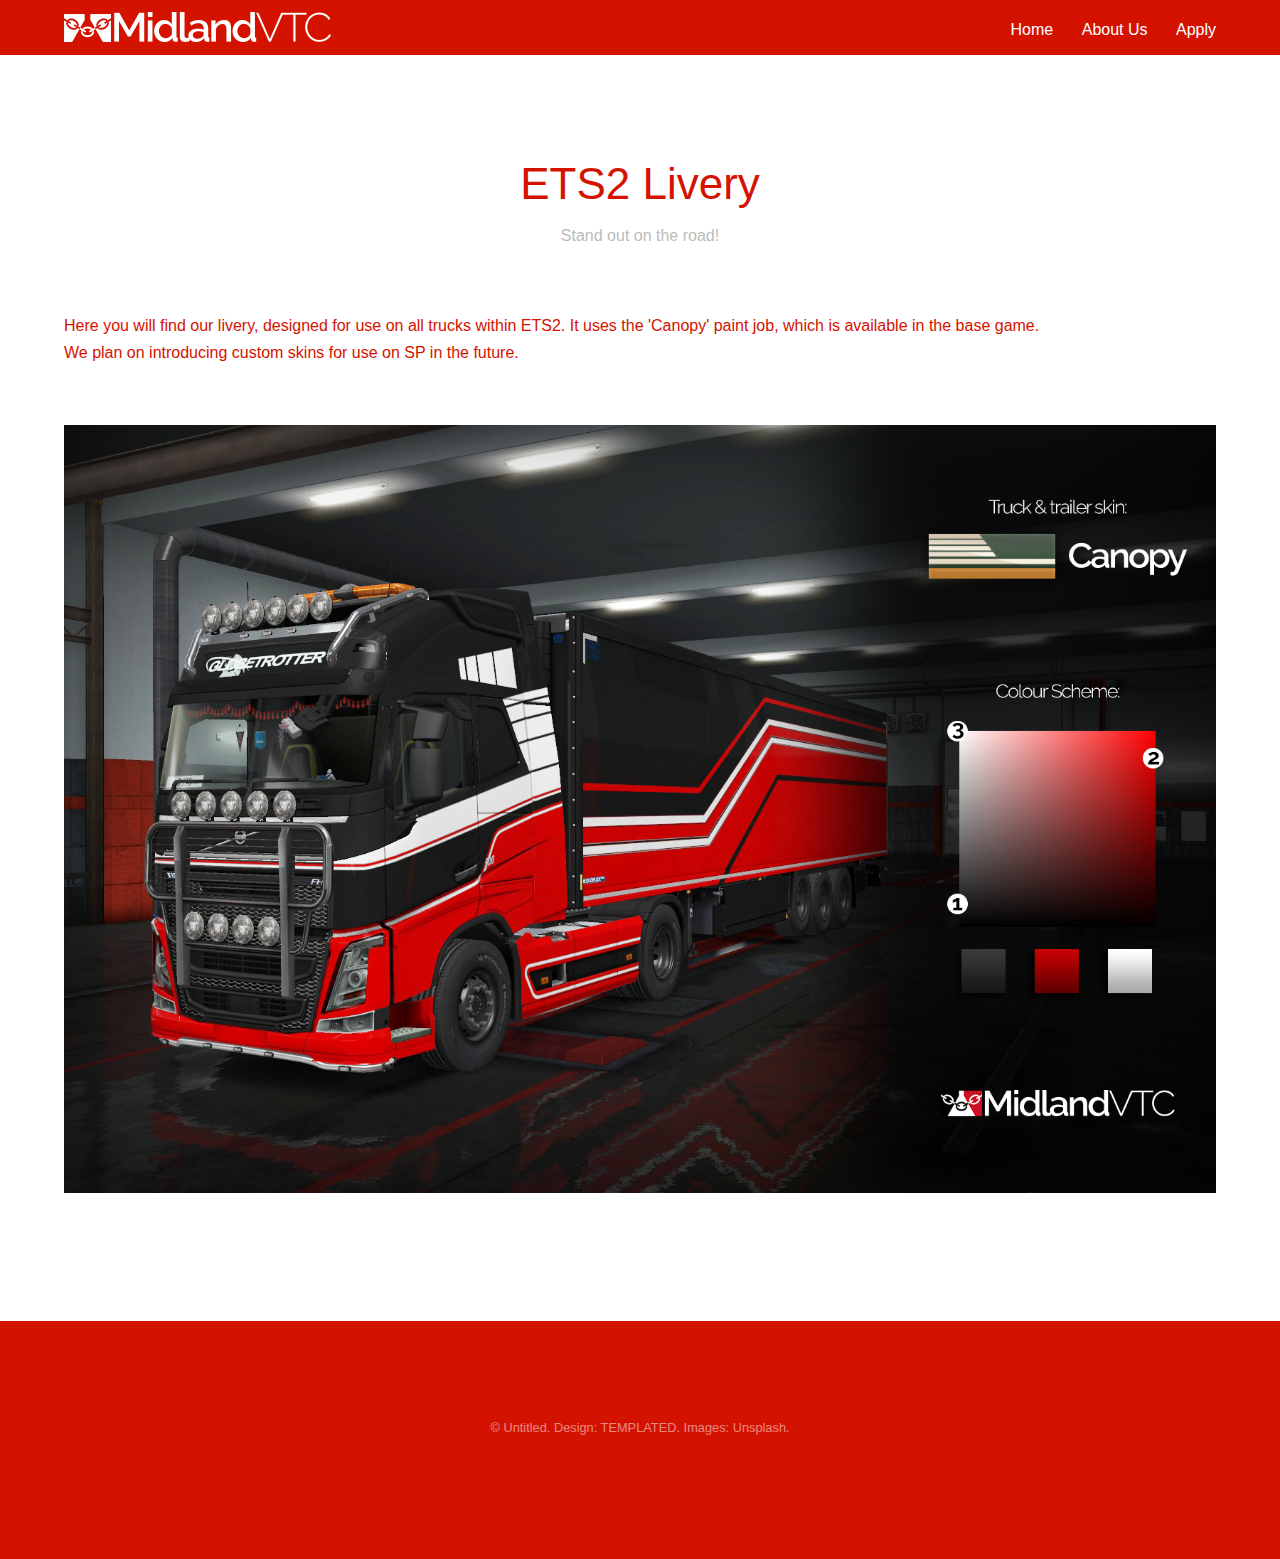
==== ets2livery.html @ 819a8adf "Adjustments" ====
<!DOCTYPE HTML>
<!--
	Projection by TEMPLATED
	templated.co @templatedco
	Released for free under the Creative Commons Attribution 3.0 license (templated.co/license)
-->
<html>
	<head>
		<title>MidlandVTC - ETS2 Livery</title>
		<meta charset="utf-8" />
		<meta name="viewport" content="width=device-width, initial-scale=1" />
		<link rel="stylesheet" href="assets/css/main.css" />
	</head>
	<body class="subpage">

		<!-- Header -->
			<header id="header">
				<div class="inner">
					<a href="index.html" class="logo"></br><img src="images/logowhite.png" alt="MidlandVTC logo" /></a>
					<nav id="nav"></br>
						<a href="index.html"></br>Home</a>
						<a href="generic.html"></br>About Us</a>
						<a href="elements.html"></br>Apply</a>
					</nav>
					<a href="#navPanel" class="navPanelToggle"><span class="fa fa-bars"></span></a>
				</div>
			</header>

		<!-- Three -->
			<section id="three" class="wrapper">
				<div class="inner">
					<header class="align-center">
						<h2>ETS2 Livery</h2>
						<p>Stand out on the road!</p>
					</header>
					<p>Here you will find our livery, designed for use on all trucks within ETS2. It uses the 'Canopy' paint job, which is available in the base game.</br>We plan on introducing custom skins for use on SP in the future.</p>
</br>
					<span class="image fit"><img src="images/ets2paintscheme.png" alt="ETS2 Paint Scheme" /></span>

				</div>
			</section>

		<!-- Footer -->
			<footer id="footer">
				<div class="inner">
					<div class="copyright">
						&copy; Untitled. Design: <a href="https://templated.co">TEMPLATED</a>. Images: <a href="https://unsplash.com">Unsplash</a>.
					</div>
				</div>
			</footer>

		<!-- Scripts -->
			<script src="assets/js/jquery.min.js"></script>
			<script src="assets/js/skel.min.js"></script>
			<script src="assets/js/util.js"></script>
			<script src="assets/js/main.js"></script>

	</body>
</html>
---- assets/css/main.css ----
@charset "UTF-8";
@import url(font-awesome.min.css);
@import "https://fonts.googleapis.com/css?family=Source+Sans+Pro:300,400,600";

/*
	Projection by TEMPLATED
	templated.co @templatedco
	Released for free under the Creative Commons Attribution 3.0 license (templated.co/license)
*/

/* Reset */

	html, body, div, span, applet, object, iframe, h1, h2, h3, h4, h5, h6, p, blockquote, pre, a, abbr, acronym, address, big, cite, code, del, dfn, em, img, ins, kbd, q, s, samp, small, strike, strong, sub, sup, tt, var, b, u, i, center, dl, dt, dd, ol, ul, li, fieldset, form, label, legend, table, caption, tbody, tfoot, thead, tr, th, td, article, aside, canvas, details, embed, figure, figcaption, footer, header, hgroup, menu, nav, output, ruby, section, summary, time, mark, audio, video {
		margin: 0;
		padding: 0;
		border: 0;
		font-size: 100%;
		font: inherit;
		vertical-align: baseline;
	}

	article, aside, details, figcaption, figure, footer, header, hgroup, menu, nav, section {
		display: block;
	}

	body {
		line-height: 1;
	}

	ol, ul {
		list-style: none;
	}

	blockquote, q {
		quotes: none;
	}

	blockquote:before, blockquote:after, q:before, q:after {
		content: '';
		content: none;
	}

	table {
		border-collapse: collapse;
		border-spacing: 0;
	}

	body {
		-webkit-text-size-adjust: none;
	}

/* Box Model */

	*, *:before, *:after {
		-moz-box-sizing: border-box;
		-webkit-box-sizing: border-box;
		box-sizing: border-box;
	}

/* Containers */

	.container {
		margin-left: auto;
		margin-right: auto;
	}

	.container.\31 25\25 {
		width: 100%;
		max-width: 100em;
		min-width: 80em;
	}

	.container.\37 5\25 {
		width: 60em;
	}

	.container.\35 0\25 {
		width: 40em;
	}

	.container.\32 5\25 {
		width: 20em;
	}

	.container {
		width: 80em;
	}

	@media screen and (max-width: 1680px) {

		.container.\31 25\25 {
			width: 100%;
			max-width: 100em;
			min-width: 80em;
		}

		.container.\37 5\25 {
			width: 60em;
		}

		.container.\35 0\25 {
			width: 40em;
		}

		.container.\32 5\25 {
			width: 20em;
		}

		.container {
			width: 80em;
		}

	}

	@media screen and (max-width: 1280px) {

		.container.\31 25\25 {
			width: 100%;
			max-width: 81.25em;
			min-width: 65em;
		}

		.container.\37 5\25 {
			width: 48.75em;
		}

		.container.\35 0\25 {
			width: 32.5em;
		}

		.container.\32 5\25 {
			width: 16.25em;
		}

		.container {
			width: 65em;
		}

	}

	@media screen and (max-width: 980px) {

		.container.\31 25\25 {
			width: 100%;
			max-width: 112.5%;
			min-width: 90%;
		}

		.container.\37 5\25 {
			width: 67.5%;
		}

		.container.\35 0\25 {
			width: 45%;
		}

		.container.\32 5\25 {
			width: 22.5%;
		}

		.container {
			width: 90%;
		}

	}

	@media screen and (max-width: 736px) {

		.container.\31 25\25 {
			width: 100%;
			max-width: 112.5%;
			min-width: 90%;
		}

		.container.\37 5\25 {
			width: 67.5%;
		}

		.container.\35 0\25 {
			width: 45%;
		}

		.container.\32 5\25 {
			width: 22.5%;
		}

		.container {
			width: 90% !important;
		}

	}

	@media screen and (max-width: 480px) {

		.container.\31 25\25 {
			width: 100%;
			max-width: 112.5%;
			min-width: 90%;
		}

		.container.\37 5\25 {
			width: 67.5%;
		}

		.container.\35 0\25 {
			width: 45%;
		}

		.container.\32 5\25 {
			width: 22.5%;
		}

		.container {
			width: 90% !important;
		}

	}

/* Grid */

	.row {
		border-bottom: solid 1px transparent;
		-moz-box-sizing: border-box;
		-webkit-box-sizing: border-box;
		box-sizing: border-box;
	}

	.row > * {
		float: left;
		-moz-box-sizing: border-box;
		-webkit-box-sizing: border-box;
		box-sizing: border-box;
	}

	.row:after, .row:before {
		content: '';
		display: block;
		clear: both;
		height: 0;
	}

	.row.uniform > * > :first-child {
		margin-top: 0;
	}

	.row.uniform > * > :last-child {
		margin-bottom: 0;
	}

	.row.\30 \25 > * {
		padding: 0 0 0 0em;
	}

	.row.\30 \25 {
		margin: 0 0 -1px 0em;
	}

	.row.uniform.\30 \25 > * {
		padding: 0em 0 0 0em;
	}

	.row.uniform.\30 \25 {
		margin: 0em 0 -1px 0em;
	}

	.row > * {
		padding: 0 0 0 2em;
	}

	.row {
		margin: 0 0 -1px -2em;
	}

	.row.uniform > * {
		padding: 2em 0 0 2em;
	}

	.row.uniform {
		margin: -2em 0 -1px -2em;
	}

	.row.\32 00\25 > * {
		padding: 0 0 0 4em;
	}

	.row.\32 00\25 {
		margin: 0 0 -1px -4em;
	}

	.row.uniform.\32 00\25 > * {
		padding: 4em 0 0 4em;
	}

	.row.uniform.\32 00\25 {
		margin: -4em 0 -1px -4em;
	}

	.row.\31 50\25 > * {
		padding: 0 0 0 3em;
	}

	.row.\31 50\25 {
		margin: 0 0 -1px -3em;
	}

	.row.uniform.\31 50\25 > * {
		padding: 3em 0 0 3em;
	}

	.row.uniform.\31 50\25 {
		margin: -3em 0 -1px -3em;
	}

	.row.\35 0\25 > * {
		padding: 0 0 0 1em;
	}

	.row.\35 0\25 {
		margin: 0 0 -1px -1em;
	}

	.row.uniform.\35 0\25 > * {
		padding: 1em 0 0 1em;
	}

	.row.uniform.\35 0\25 {
		margin: -1em 0 -1px -1em;
	}

	.row.\32 5\25 > * {
		padding: 0 0 0 0.5em;
	}

	.row.\32 5\25 {
		margin: 0 0 -1px -0.5em;
	}

	.row.uniform.\32 5\25 > * {
		padding: 0.5em 0 0 0.5em;
	}

	.row.uniform.\32 5\25 {
		margin: -0.5em 0 -1px -0.5em;
	}

	.\31 2u, .\31 2u\24 {
		width: 100%;
		clear: none;
		margin-left: 0;
	}

	.\31 1u, .\31 1u\24 {
		width: 91.6666666667%;
		clear: none;
		margin-left: 0;
	}

	.\31 0u, .\31 0u\24 {
		width: 83.3333333333%;
		clear: none;
		margin-left: 0;
	}

	.\39 u, .\39 u\24 {
		width: 75%;
		clear: none;
		margin-left: 0;
	}

	.\38 u, .\38 u\24 {
		width: 66.6666666667%;
		clear: none;
		margin-left: 0;
	}

	.\37 u, .\37 u\24 {
		width: 58.3333333333%;
		clear: none;
		margin-left: 0;
	}

	.\36 u, .\36 u\24 {
		width: 50%;
		clear: none;
		margin-left: 0;
	}

	.\35 u, .\35 u\24 {
		width: 41.6666666667%;
		clear: none;
		margin-left: 0;
	}

	.\34 u, .\34 u\24 {
		width: 33.3333333333%;
		clear: none;
		margin-left: 0;
	}

	.\33 u, .\33 u\24 {
		width: 25%;
		clear: none;
		margin-left: 0;
	}

	.\32 u, .\32 u\24 {
		width: 16.6666666667%;
		clear: none;
		margin-left: 0;
	}

	.\31 u, .\31 u\24 {
		width: 8.3333333333%;
		clear: none;
		margin-left: 0;
	}

	.\31 2u\24 + *,
	.\31 1u\24 + *,
	.\31 0u\24 + *,
	.\39 u\24 + *,
	.\38 u\24 + *,
	.\37 u\24 + *,
	.\36 u\24 + *,
	.\35 u\24 + *,
	.\34 u\24 + *,
	.\33 u\24 + *,
	.\32 u\24 + *,
	.\31 u\24 + * {
		clear: left;
	}

	.\-11u {
		margin-left: 91.66667%;
	}

	.\-10u {
		margin-left: 83.33333%;
	}

	.\-9u {
		margin-left: 75%;
	}

	.\-8u {
		margin-left: 66.66667%;
	}

	.\-7u {
		margin-left: 58.33333%;
	}

	.\-6u {
		margin-left: 50%;
	}

	.\-5u {
		margin-left: 41.66667%;
	}

	.\-4u {
		margin-left: 33.33333%;
	}

	.\-3u {
		margin-left: 25%;
	}

	.\-2u {
		margin-left: 16.66667%;
	}

	.\-1u {
		margin-left: 8.33333%;
	}

	@media screen and (max-width: 1680px) {

		.row > * {
			padding: 0 0 0 2em;
		}

		.row {
			margin: 0 0 -1px -2em;
		}

		.row.uniform > * {
			padding: 2em 0 0 2em;
		}

		.row.uniform {
			margin: -2em 0 -1px -2em;
		}

		.row.\32 00\25 > * {
			padding: 0 0 0 4em;
		}

		.row.\32 00\25 {
			margin: 0 0 -1px -4em;
		}

		.row.uniform.\32 00\25 > * {
			padding: 4em 0 0 4em;
		}

		.row.uniform.\32 00\25 {
			margin: -4em 0 -1px -4em;
		}

		.row.\31 50\25 > * {
			padding: 0 0 0 3em;
		}

		.row.\31 50\25 {
			margin: 0 0 -1px -3em;
		}

		.row.uniform.\31 50\25 > * {
			padding: 3em 0 0 3em;
		}

		.row.uniform.\31 50\25 {
			margin: -3em 0 -1px -3em;
		}

		.row.\35 0\25 > * {
			padding: 0 0 0 1em;
		}

		.row.\35 0\25 {
			margin: 0 0 -1px -1em;
		}

		.row.uniform.\35 0\25 > * {
			padding: 1em 0 0 1em;
		}

		.row.uniform.\35 0\25 {
			margin: -1em 0 -1px -1em;
		}

		.row.\32 5\25 > * {
			padding: 0 0 0 0.5em;
		}

		.row.\32 5\25 {
			margin: 0 0 -1px -0.5em;
		}

		.row.uniform.\32 5\25 > * {
			padding: 0.5em 0 0 0.5em;
		}

		.row.uniform.\32 5\25 {
			margin: -0.5em 0 -1px -0.5em;
		}

		.\31 2u\28xlarge\29, .\31 2u\24\28xlarge\29 {
			width: 100%;
			clear: none;
			margin-left: 0;
		}

		.\31 1u\28xlarge\29, .\31 1u\24\28xlarge\29 {
			width: 91.6666666667%;
			clear: none;
			margin-left: 0;
		}

		.\31 0u\28xlarge\29, .\31 0u\24\28xlarge\29 {
			width: 83.3333333333%;
			clear: none;
			margin-left: 0;
		}

		.\39 u\28xlarge\29, .\39 u\24\28xlarge\29 {
			width: 75%;
			clear: none;
			margin-left: 0;
		}

		.\38 u\28xlarge\29, .\38 u\24\28xlarge\29 {
			width: 66.6666666667%;
			clear: none;
			margin-left: 0;
		}

		.\37 u\28xlarge\29, .\37 u\24\28xlarge\29 {
			width: 58.3333333333%;
			clear: none;
			margin-left: 0;
		}

		.\36 u\28xlarge\29, .\36 u\24\28xlarge\29 {
			width: 50%;
			clear: none;
			margin-left: 0;
		}

		.\35 u\28xlarge\29, .\35 u\24\28xlarge\29 {
			width: 41.6666666667%;
			clear: none;
			margin-left: 0;
		}

		.\34 u\28xlarge\29, .\34 u\24\28xlarge\29 {
			width: 33.3333333333%;
			clear: none;
			margin-left: 0;
		}

		.\33 u\28xlarge\29, .\33 u\24\28xlarge\29 {
			width: 25%;
			clear: none;
			margin-left: 0;
		}

		.\32 u\28xlarge\29, .\32 u\24\28xlarge\29 {
			width: 16.6666666667%;
			clear: none;
			margin-left: 0;
		}

		.\31 u\28xlarge\29, .\31 u\24\28xlarge\29 {
			width: 8.3333333333%;
			clear: none;
			margin-left: 0;
		}

		.\31 2u\24\28xlarge\29 + *,
		.\31 1u\24\28xlarge\29 + *,
		.\31 0u\24\28xlarge\29 + *,
		.\39 u\24\28xlarge\29 + *,
		.\38 u\24\28xlarge\29 + *,
		.\37 u\24\28xlarge\29 + *,
		.\36 u\24\28xlarge\29 + *,
		.\35 u\24\28xlarge\29 + *,
		.\34 u\24\28xlarge\29 + *,
		.\33 u\24\28xlarge\29 + *,
		.\32 u\24\28xlarge\29 + *,
		.\31 u\24\28xlarge\29 + * {
			clear: left;
		}

		.\-11u\28xlarge\29 {
			margin-left: 91.66667%;
		}

		.\-10u\28xlarge\29 {
			margin-left: 83.33333%;
		}

		.\-9u\28xlarge\29 {
			margin-left: 75%;
		}

		.\-8u\28xlarge\29 {
			margin-left: 66.66667%;
		}

		.\-7u\28xlarge\29 {
			margin-left: 58.33333%;
		}

		.\-6u\28xlarge\29 {
			margin-left: 50%;
		}

		.\-5u\28xlarge\29 {
			margin-left: 41.66667%;
		}

		.\-4u\28xlarge\29 {
			margin-left: 33.33333%;
		}

		.\-3u\28xlarge\29 {
			margin-left: 25%;
		}

		.\-2u\28xlarge\29 {
			margin-left: 16.66667%;
		}

		.\-1u\28xlarge\29 {
			margin-left: 8.33333%;
		}

	}

	@media screen and (max-width: 1280px) {

		.row > * {
			padding: 0 0 0 1.5em;
		}

		.row {
			margin: 0 0 -1px -1.5em;
		}

		.row.uniform > * {
			padding: 1.5em 0 0 1.5em;
		}

		.row.uniform {
			margin: -1.5em 0 -1px -1.5em;
		}

		.row.\32 00\25 > * {
			padding: 0 0 0 3em;
		}

		.row.\32 00\25 {
			margin: 0 0 -1px -3em;
		}

		.row.uniform.\32 00\25 > * {
			padding: 3em 0 0 3em;
		}

		.row.uniform.\32 00\25 {
			margin: -3em 0 -1px -3em;
		}

		.row.\31 50\25 > * {
			padding: 0 0 0 2.25em;
		}

		.row.\31 50\25 {
			margin: 0 0 -1px -2.25em;
		}

		.row.uniform.\31 50\25 > * {
			padding: 2.25em 0 0 2.25em;
		}

		.row.uniform.\31 50\25 {
			margin: -2.25em 0 -1px -2.25em;
		}

		.row.\35 0\25 > * {
			padding: 0 0 0 0.75em;
		}

		.row.\35 0\25 {
			margin: 0 0 -1px -0.75em;
		}

		.row.uniform.\35 0\25 > * {
			padding: 0.75em 0 0 0.75em;
		}

		.row.uniform.\35 0\25 {
			margin: -0.75em 0 -1px -0.75em;
		}

		.row.\32 5\25 > * {
			padding: 0 0 0 0.375em;
		}

		.row.\32 5\25 {
			margin: 0 0 -1px -0.375em;
		}

		.row.uniform.\32 5\25 > * {
			padding: 0.375em 0 0 0.375em;
		}

		.row.uniform.\32 5\25 {
			margin: -0.375em 0 -1px -0.375em;
		}

		.\31 2u\28large\29, .\31 2u\24\28large\29 {
			width: 100%;
			clear: none;
			margin-left: 0;
		}

		.\31 1u\28large\29, .\31 1u\24\28large\29 {
			width: 91.6666666667%;
			clear: none;
			margin-left: 0;
		}

		.\31 0u\28large\29, .\31 0u\24\28large\29 {
			width: 83.3333333333%;
			clear: none;
			margin-left: 0;
		}

		.\39 u\28large\29, .\39 u\24\28large\29 {
			width: 75%;
			clear: none;
			margin-left: 0;
		}

		.\38 u\28large\29, .\38 u\24\28large\29 {
			width: 66.6666666667%;
			clear: none;
			margin-left: 0;
		}

		.\37 u\28large\29, .\37 u\24\28large\29 {
			width: 58.3333333333%;
			clear: none;
			margin-left: 0;
		}

		.\36 u\28large\29, .\36 u\24\28large\29 {
			width: 50%;
			clear: none;
			margin-left: 0;
		}

		.\35 u\28large\29, .\35 u\24\28large\29 {
			width: 41.6666666667%;
			clear: none;
			margin-left: 0;
		}

		.\34 u\28large\29, .\34 u\24\28large\29 {
			width: 33.3333333333%;
			clear: none;
			margin-left: 0;
		}

		.\33 u\28large\29, .\33 u\24\28large\29 {
			width: 25%;
			clear: none;
			margin-left: 0;
		}

		.\32 u\28large\29, .\32 u\24\28large\29 {
			width: 16.6666666667%;
			clear: none;
			margin-left: 0;
		}

		.\31 u\28large\29, .\31 u\24\28large\29 {
			width: 8.3333333333%;
			clear: none;
			margin-left: 0;
		}

		.\31 2u\24\28large\29 + *,
		.\31 1u\24\28large\29 + *,
		.\31 0u\24\28large\29 + *,
		.\39 u\24\28large\29 + *,
		.\38 u\24\28large\29 + *,
		.\37 u\24\28large\29 + *,
		.\36 u\24\28large\29 + *,
		.\35 u\24\28large\29 + *,
		.\34 u\24\28large\29 + *,
		.\33 u\24\28large\29 + *,
		.\32 u\24\28large\29 + *,
		.\31 u\24\28large\29 + * {
			clear: left;
		}

		.\-11u\28large\29 {
			margin-left: 91.66667%;
		}

		.\-10u\28large\29 {
			margin-left: 83.33333%;
		}

		.\-9u\28large\29 {
			margin-left: 75%;
		}

		.\-8u\28large\29 {
			margin-left: 66.66667%;
		}

		.\-7u\28large\29 {
			margin-left: 58.33333%;
		}

		.\-6u\28large\29 {
			margin-left: 50%;
		}

		.\-5u\28large\29 {
			margin-left: 41.66667%;
		}

		.\-4u\28large\29 {
			margin-left: 33.33333%;
		}

		.\-3u\28large\29 {
			margin-left: 25%;
		}

		.\-2u\28large\29 {
			margin-left: 16.66667%;
		}

		.\-1u\28large\29 {
			margin-left: 8.33333%;
		}

	}

	@media screen and (max-width: 980px) {

		.row > * {
			padding: 0 0 0 1.5em;
		}

		.row {
			margin: 0 0 -1px -1.5em;
		}

		.row.uniform > * {
			padding: 1.5em 0 0 1.5em;
		}

		.row.uniform {
			margin: -1.5em 0 -1px -1.5em;
		}

		.row.\32 00\25 > * {
			padding: 0 0 0 3em;
		}

		.row.\32 00\25 {
			margin: 0 0 -1px -3em;
		}

		.row.uniform.\32 00\25 > * {
			padding: 3em 0 0 3em;
		}

		.row.uniform.\32 00\25 {
			margin: -3em 0 -1px -3em;
		}

		.row.\31 50\25 > * {
			padding: 0 0 0 2.25em;
		}

		.row.\31 50\25 {
			margin: 0 0 -1px -2.25em;
		}

		.row.uniform.\31 50\25 > * {
			padding: 2.25em 0 0 2.25em;
		}

		.row.uniform.\31 50\25 {
			margin: -2.25em 0 -1px -2.25em;
		}

		.row.\35 0\25 > * {
			padding: 0 0 0 0.75em;
		}

		.row.\35 0\25 {
			margin: 0 0 -1px -0.75em;
		}

		.row.uniform.\35 0\25 > * {
			padding: 0.75em 0 0 0.75em;
		}

		.row.uniform.\35 0\25 {
			margin: -0.75em 0 -1px -0.75em;
		}

		.row.\32 5\25 > * {
			padding: 0 0 0 0.375em;
		}

		.row.\32 5\25 {
			margin: 0 0 -1px -0.375em;
		}

		.row.uniform.\32 5\25 > * {
			padding: 0.375em 0 0 0.375em;
		}

		.row.uniform.\32 5\25 {
			margin: -0.375em 0 -1px -0.375em;
		}

		.\31 2u\28medium\29, .\31 2u\24\28medium\29 {
			width: 100%;
			clear: none;
			margin-left: 0;
		}

		.\31 1u\28medium\29, .\31 1u\24\28medium\29 {
			width: 91.6666666667%;
			clear: none;
			margin-left: 0;
		}

		.\31 0u\28medium\29, .\31 0u\24\28medium\29 {
			width: 83.3333333333%;
			clear: none;
			margin-left: 0;
		}

		.\39 u\28medium\29, .\39 u\24\28medium\29 {
			width: 75%;
			clear: none;
			margin-left: 0;
		}

		.\38 u\28medium\29, .\38 u\24\28medium\29 {
			width: 66.6666666667%;
			clear: none;
			margin-left: 0;
		}

		.\37 u\28medium\29, .\37 u\24\28medium\29 {
			width: 58.3333333333%;
			clear: none;
			margin-left: 0;
		}

		.\36 u\28medium\29, .\36 u\24\28medium\29 {
			width: 50%;
			clear: none;
			margin-left: 0;
		}

		.\35 u\28medium\29, .\35 u\24\28medium\29 {
			width: 41.6666666667%;
			clear: none;
			margin-left: 0;
		}

		.\34 u\28medium\29, .\34 u\24\28medium\29 {
			width: 33.3333333333%;
			clear: none;
			margin-left: 0;
		}

		.\33 u\28medium\29, .\33 u\24\28medium\29 {
			width: 25%;
			clear: none;
			margin-left: 0;
		}

		.\32 u\28medium\29, .\32 u\24\28medium\29 {
			width: 16.6666666667%;
			clear: none;
			margin-left: 0;
		}

		.\31 u\28medium\29, .\31 u\24\28medium\29 {
			width: 8.3333333333%;
			clear: none;
			margin-left: 0;
		}

		.\31 2u\24\28medium\29 + *,
		.\31 1u\24\28medium\29 + *,
		.\31 0u\24\28medium\29 + *,
		.\39 u\24\28medium\29 + *,
		.\38 u\24\28medium\29 + *,
		.\37 u\24\28medium\29 + *,
		.\36 u\24\28medium\29 + *,
		.\35 u\24\28medium\29 + *,
		.\34 u\24\28medium\29 + *,
		.\33 u\24\28medium\29 + *,
		.\32 u\24\28medium\29 + *,
		.\31 u\24\28medium\29 + * {
			clear: left;
		}

		.\-11u\28medium\29 {
			margin-left: 91.66667%;
		}

		.\-10u\28medium\29 {
			margin-left: 83.33333%;
		}

		.\-9u\28medium\29 {
			margin-left: 75%;
		}

		.\-8u\28medium\29 {
			margin-left: 66.66667%;
		}

		.\-7u\28medium\29 {
			margin-left: 58.33333%;
		}

		.\-6u\28medium\29 {
			margin-left: 50%;
		}

		.\-5u\28medium\29 {
			margin-left: 41.66667%;
		}

		.\-4u\28medium\29 {
			margin-left: 33.33333%;
		}

		.\-3u\28medium\29 {
			margin-left: 25%;
		}

		.\-2u\28medium\29 {
			margin-left: 16.66667%;
		}

		.\-1u\28medium\29 {
			margin-left: 8.33333%;
		}

	}

	@media screen and (max-width: 736px) {

		.row > * {
			padding: 0 0 0 1.25em;
		}

		.row {
			margin: 0 0 -1px -1.25em;
		}

		.row.uniform > * {
			padding: 1.25em 0 0 1.25em;
		}

		.row.uniform {
			margin: -1.25em 0 -1px -1.25em;
		}

		.row.\32 00\25 > * {
			padding: 0 0 0 2.5em;
		}

		.row.\32 00\25 {
			margin: 0 0 -1px -2.5em;
		}

		.row.uniform.\32 00\25 > * {
			padding: 2.5em 0 0 2.5em;
		}

		.row.uniform.\32 00\25 {
			margin: -2.5em 0 -1px -2.5em;
		}

		.row.\31 50\25 > * {
			padding: 0 0 0 1.875em;
		}

		.row.\31 50\25 {
			margin: 0 0 -1px -1.875em;
		}

		.row.uniform.\31 50\25 > * {
			padding: 1.875em 0 0 1.875em;
		}

		.row.uniform.\31 50\25 {
			margin: -1.875em 0 -1px -1.875em;
		}

		.row.\35 0\25 > * {
			padding: 0 0 0 0.625em;
		}

		.row.\35 0\25 {
			margin: 0 0 -1px -0.625em;
		}

		.row.uniform.\35 0\25 > * {
			padding: 0.625em 0 0 0.625em;
		}

		.row.uniform.\35 0\25 {
			margin: -0.625em 0 -1px -0.625em;
		}

		.row.\32 5\25 > * {
			padding: 0 0 0 0.3125em;
		}

		.row.\32 5\25 {
			margin: 0 0 -1px -0.3125em;
		}

		.row.uniform.\32 5\25 > * {
			padding: 0.3125em 0 0 0.3125em;
		}

		.row.uniform.\32 5\25 {
			margin: -0.3125em 0 -1px -0.3125em;
		}

		.\31 2u\28small\29, .\31 2u\24\28small\29 {
			width: 100%;
			clear: none;
			margin-left: 0;
		}

		.\31 1u\28small\29, .\31 1u\24\28small\29 {
			width: 91.6666666667%;
			clear: none;
			margin-left: 0;
		}

		.\31 0u\28small\29, .\31 0u\24\28small\29 {
			width: 83.3333333333%;
			clear: none;
			margin-left: 0;
		}

		.\39 u\28small\29, .\39 u\24\28small\29 {
			width: 75%;
			clear: none;
			margin-left: 0;
		}

		.\38 u\28small\29, .\38 u\24\28small\29 {
			width: 66.6666666667%;
			clear: none;
			margin-left: 0;
		}

		.\37 u\28small\29, .\37 u\24\28small\29 {
			width: 58.3333333333%;
			clear: none;
			margin-left: 0;
		}

		.\36 u\28small\29, .\36 u\24\28small\29 {
			width: 50%;
			clear: none;
			margin-left: 0;
		}

		.\35 u\28small\29, .\35 u\24\28small\29 {
			width: 41.6666666667%;
			clear: none;
			margin-left: 0;
		}

		.\34 u\28small\29, .\34 u\24\28small\29 {
			width: 33.3333333333%;
			clear: none;
			margin-left: 0;
		}

		.\33 u\28small\29, .\33 u\24\28small\29 {
			width: 25%;
			clear: none;
			margin-left: 0;
		}

		.\32 u\28small\29, .\32 u\24\28small\29 {
			width: 16.6666666667%;
			clear: none;
			margin-left: 0;
		}

		.\31 u\28small\29, .\31 u\24\28small\29 {
			width: 8.3333333333%;
			clear: none;
			margin-left: 0;
		}

		.\31 2u\24\28small\29 + *,
		.\31 1u\24\28small\29 + *,
		.\31 0u\24\28small\29 + *,
		.\39 u\24\28small\29 + *,
		.\38 u\24\28small\29 + *,
		.\37 u\24\28small\29 + *,
		.\36 u\24\28small\29 + *,
		.\35 u\24\28small\29 + *,
		.\34 u\24\28small\29 + *,
		.\33 u\24\28small\29 + *,
		.\32 u\24\28small\29 + *,
		.\31 u\24\28small\29 + * {
			clear: left;
		}

		.\-11u\28small\29 {
			margin-left: 91.66667%;
		}

		.\-10u\28small\29 {
			margin-left: 83.33333%;
		}

		.\-9u\28small\29 {
			margin-left: 75%;
		}

		.\-8u\28small\29 {
			margin-left: 66.66667%;
		}

		.\-7u\28small\29 {
			margin-left: 58.33333%;
		}

		.\-6u\28small\29 {
			margin-left: 50%;
		}

		.\-5u\28small\29 {
			margin-left: 41.66667%;
		}

		.\-4u\28small\29 {
			margin-left: 33.33333%;
		}

		.\-3u\28small\29 {
			margin-left: 25%;
		}

		.\-2u\28small\29 {
			margin-left: 16.66667%;
		}

		.\-1u\28small\29 {
			margin-left: 8.33333%;
		}

	}

	@media screen and (max-width: 480px) {

		.row > * {
			padding: 0 0 0 1.25em;
		}

		.row {
			margin: 0 0 -1px -1.25em;
		}

		.row.uniform > * {
			padding: 1.25em 0 0 1.25em;
		}

		.row.uniform {
			margin: -1.25em 0 -1px -1.25em;
		}

		.row.\32 00\25 > * {
			padding: 0 0 0 2.5em;
		}

		.row.\32 00\25 {
			margin: 0 0 -1px -2.5em;
		}

		.row.uniform.\32 00\25 > * {
			padding: 2.5em 0 0 2.5em;
		}

		.row.uniform.\32 00\25 {
			margin: -2.5em 0 -1px -2.5em;
		}

		.row.\31 50\25 > * {
			padding: 0 0 0 1.875em;
		}

		.row.\31 50\25 {
			margin: 0 0 -1px -1.875em;
		}

		.row.uniform.\31 50\25 > * {
			padding: 1.875em 0 0 1.875em;
		}

		.row.uniform.\31 50\25 {
			margin: -1.875em 0 -1px -1.875em;
		}

		.row.\35 0\25 > * {
			padding: 0 0 0 0.625em;
		}

		.row.\35 0\25 {
			margin: 0 0 -1px -0.625em;
		}

		.row.uniform.\35 0\25 > * {
			padding: 0.625em 0 0 0.625em;
		}

		.row.uniform.\35 0\25 {
			margin: -0.625em 0 -1px -0.625em;
		}

		.row.\32 5\25 > * {
			padding: 0 0 0 0.3125em;
		}

		.row.\32 5\25 {
			margin: 0 0 -1px -0.3125em;
		}

		.row.uniform.\32 5\25 > * {
			padding: 0.3125em 0 0 0.3125em;
		}

		.row.uniform.\32 5\25 {
			margin: -0.3125em 0 -1px -0.3125em;
		}

		.\31 2u\28xsmall\29, .\31 2u\24\28xsmall\29 {
			width: 100%;
			clear: none;
			margin-left: 0;
		}

		.\31 1u\28xsmall\29, .\31 1u\24\28xsmall\29 {
			width: 91.6666666667%;
			clear: none;
			margin-left: 0;
		}

		.\31 0u\28xsmall\29, .\31 0u\24\28xsmall\29 {
			width: 83.3333333333%;
			clear: none;
			margin-left: 0;
		}

		.\39 u\28xsmall\29, .\39 u\24\28xsmall\29 {
			width: 75%;
			clear: none;
			margin-left: 0;
		}

		.\38 u\28xsmall\29, .\38 u\24\28xsmall\29 {
			width: 66.6666666667%;
			clear: none;
			margin-left: 0;
		}

		.\37 u\28xsmall\29, .\37 u\24\28xsmall\29 {
			width: 58.3333333333%;
			clear: none;
			margin-left: 0;
		}

		.\36 u\28xsmall\29, .\36 u\24\28xsmall\29 {
			width: 50%;
			clear: none;
			margin-left: 0;
		}

		.\35 u\28xsmall\29, .\35 u\24\28xsmall\29 {
			width: 41.6666666667%;
			clear: none;
			margin-left: 0;
		}

		.\34 u\28xsmall\29, .\34 u\24\28xsmall\29 {
			width: 33.3333333333%;
			clear: none;
			margin-left: 0;
		}

		.\33 u\28xsmall\29, .\33 u\24\28xsmall\29 {
			width: 25%;
			clear: none;
			margin-left: 0;
		}

		.\32 u\28xsmall\29, .\32 u\24\28xsmall\29 {
			width: 16.6666666667%;
			clear: none;
			margin-left: 0;
		}

		.\31 u\28xsmall\29, .\31 u\24\28xsmall\29 {
			width: 8.3333333333%;
			clear: none;
			margin-left: 0;
		}

		.\31 2u\24\28xsmall\29 + *,
		.\31 1u\24\28xsmall\29 + *,
		.\31 0u\24\28xsmall\29 + *,
		.\39 u\24\28xsmall\29 + *,
		.\38 u\24\28xsmall\29 + *,
		.\37 u\24\28xsmall\29 + *,
		.\36 u\24\28xsmall\29 + *,
		.\35 u\24\28xsmall\29 + *,
		.\34 u\24\28xsmall\29 + *,
		.\33 u\24\28xsmall\29 + *,
		.\32 u\24\28xsmall\29 + *,
		.\31 u\24\28xsmall\29 + * {
			clear: left;
		}

		.\-11u\28xsmall\29 {
			margin-left: 91.66667%;
		}

		.\-10u\28xsmall\29 {
			margin-left: 83.33333%;
		}

		.\-9u\28xsmall\29 {
			margin-left: 75%;
		}

		.\-8u\28xsmall\29 {
			margin-left: 66.66667%;
		}

		.\-7u\28xsmall\29 {
			margin-left: 58.33333%;
		}

		.\-6u\28xsmall\29 {
			margin-left: 50%;
		}

		.\-5u\28xsmall\29 {
			margin-left: 41.66667%;
		}

		.\-4u\28xsmall\29 {
			margin-left: 33.33333%;
		}

		.\-3u\28xsmall\29 {
			margin-left: 25%;
		}

		.\-2u\28xsmall\29 {
			margin-left: 16.66667%;
		}

		.\-1u\28xsmall\29 {
			margin-left: 8.33333%;
		}

	}

/* Basic */

	@-ms-viewport {
		width: device-width;
	}

	body {
		-ms-overflow-style: scrollbar;
	}

	@media screen and (max-width: 480px) {

		html, body {
			min-width: 320px;
		}

	}

	body {
		background: #fff;
	}

		body.is-loading *, body.is-loading *:before, body.is-loading *:after {
			-moz-animation: none !important;
			-webkit-animation: none !important;
			-ms-animation: none !important;
			animation: none !important;
			-moz-transition: none !important;
			-webkit-transition: none !important;
			-ms-transition: none !important;
			transition: none !important;
		}

/* Type */

	body, input, select, textarea {
		color: #d41200;
		font-family: "Raleway", Arial, Helvetica, sans-serif;
		font-size: 14pt;
		font-weight: 400;
		line-height: 1.65;
	}

		@media screen and (max-width: 1680px) {

			body, input, select, textarea {
				font-size: 12pt;
			}

		}

		@media screen and (max-width: 1280px) {

			body, input, select, textarea {
				font-size: 12pt;
			}

		}

		@media screen and (max-width: 980px) {

			body, input, select, textarea {
				font-size: 12pt;
			}

		}

		@media screen and (max-width: 736px) {

			body, input, select, textarea {
				font-size: 12pt;
			}

		}

		@media screen and (max-width: 480px) {

			body, input, select, textarea {
				font-size: 12pt;
			}

		}

	a {
		color: #d41200;
		text-decoration: underline;
	}

		a:hover {
			text-decoration: none;
		}

	strong, b {
		color: #d41200;
		font-weight: 600;
	}

	em, i {
		font-style: italic;
	}

	p {
		margin: 0 0 2em 0;
	}

	h1, h2, h3, h4, h5, h6 {
		color: #d41200;
		font-weight: 400;
		line-height: 1.5;
		margin: 0 0 1em 0;
	}

		h1 a, h2 a, h3 a, h4 a, h5 a, h6 a {
			color: inherit;
			text-decoration: none;
		}

	h2 {
		font-size: 1.85em;
		font-weight: 300;
	}

	h3 {
		font-size: 1.75em;
	}

		@media screen and (max-width: 480px) {

			h3 {
				font-size: 1.25em;
			}

		}

	h4 {
		font-size: 1.5em;
	}

	h5 {
		font-size: 0.9em;
	}

	h6 {
		font-size: 0.7em;
	}

	sub {
		font-size: 0.8em;
		position: relative;
		top: 0.5em;
	}

	sup {
		font-size: 0.8em;
		position: relative;
		top: -0.5em;
	}

	blockquote {
		border-left: solid 4px #dbdbdb;
		font-style: italic;
		margin: 0 0 2em 0;
		padding: 0.5em 0 0.5em 2em;
	}

	code {
		background: rgba(144, 144, 144, 0.075);
		border-radius: 0;
		border: solid 1px #dbdbdb;
		font-family: "Courier New", monospace;
		font-size: 0.9em;
		margin: 0 0.25em;
		padding: 0.25em 0.65em;
	}

	pre {
		-webkit-overflow-scrolling: touch;
		font-family: "Courier New", monospace;
		font-size: 0.9em;
		margin: 0 0 2em 0;
	}

		pre code {
			display: block;
			line-height: 1.75;
			padding: 1em 1.5em;
			overflow-x: auto;
		}

	hr {
		border: 0;
		border-bottom: solid 1px #dbdbdb;
		margin: 2em 0;
	}

		hr.major {
			margin: 3em 0;
		}

	.align-left {
		text-align: left;
	}

	.align-center {
		text-align: center;
	}

	.align-right {
		text-align: right;
	}

	.inner {
		max-width: 75em;
		margin: 0 auto;
	}

		@media screen and (max-width: 1280px) {

			.inner {
				max-width: 90%;
			}

		}

		@media screen and (max-width: 480px) {

			.inner {
				max-width: 90%;
			}

		}

/* Section/Article */

	section.special, article.special {
		text-align: center;
	}

		section.special article, article.special article {
			text-align: left;
		}

	section.wrapper, article.wrapper {
		padding: 6em 0;
	}

		section.wrapper header, article.wrapper header {
			margin-bottom: 4em;
		}

			section.wrapper header h2, article.wrapper header h2 {
				font-size: 2.75em;
				margin: 0 0 .5em 0;
			}

			section.wrapper header p, article.wrapper header p {
				font-size: 1em;
			}

		section.wrapper article header, article.wrapper article header {
			margin: 0;
		}

		@media screen and (max-width: 980px) {

			section.wrapper, article.wrapper {
				padding: 4em 0;
			}

		}

		@media screen and (max-width: 736px) {

			section.wrapper, article.wrapper {
				padding: 3em 0;
			}

				section.wrapper header, article.wrapper header {
					margin-bottom: 2em;
				}

					section.wrapper header h2, article.wrapper header h2 {
						font-size: 2em;
					}

					section.wrapper header p, article.wrapper header p {
						font-size: .9em;
					}

		}

		@media screen and (max-width: 480px) {

			section.wrapper article, article.wrapper article {
				text-align: center;
			}

		}

	header p {
		color: #bbb;
		position: relative;
		margin: 0 0 1.5em 0;
	}

	header h2 + p {
		font-size: 1.25em;
		margin-top: -1em;
	}

	header h3 + p {
		font-size: 1.1em;
		margin-top: -0.8em;
	}

	header h4 + p,
	header h5 + p,
	header h6 + p {
		font-size: 0.9em;
		margin-top: -0.6em;
	}

/* Flex */

	.flex {
		display: -ms-flexbox;
		-ms-flex-wrap: wrap;
		-ms-flex-pack: justify;
		-moz-justify-content: space-between;
		-webkit-justify-content: space-between;
		-ms-justify-content: space-between;
		justify-content: space-between;
		display: -moz-flex;
		display: -webkit-flex;
		display: -ms-flex;
		display: flex;
		-moz-flex-wrap: wrap;
		-webkit-flex-wrap: wrap;
		-ms-flex-wrap: wrap;
		flex-wrap: wrap;
		width: 100%;
	}

		.flex.flex-2 {
			-moz-justify-content: space-between;
			-webkit-justify-content: space-between;
			-ms-justify-content: space-between;
			justify-content: space-between;
		}

			.flex.flex-2 article {
				width: 50%;
			}

		@media screen and (max-width: 980px) {

			.flex.flex-2 article {
				width: 100%;
				margin-bottom: 3em;
			}

				.flex.flex-2 article:last-child {
					margin-bottom: 0;
				}

		}

		@media screen and (max-width: 480px) {

			.flex.flex-2 br {
				display: none;
			}

		}

/* Form */

	form {
		margin: 0 0 2em 0;
	}

		form .field {
			margin-bottom: 1.5em;
		}

			form .field.half {
				display: inline-block;
				width: 48%;
			}

				form .field.half.first {
					margin-right: 3%;
				}

		@media screen and (max-width: 980px) {

			form .field.half {
				display: block;
				width: 100%;
			}

				form .field.half.first {
					margin-right: 0;
				}

		}

	label {
		color: #555;
		display: block;
		font-size: 0.9em;
		font-weight: 600;
		margin: 0 0 1em 0;
	}

	input[type="text"],
	input[type="password"],
	input[type="email"],
	input[type="tel"],
	select,
	textarea {
		-moz-appearance: none;
		-webkit-appearance: none;
		-ms-appearance: none;
		appearance: none;
		background: #d41200;
		border-radius: 10px;
		border: none;
		border: solid 2px #ffffff;
		color: #fff;
		display: block;
		outline: 0;
		padding: 0 1em;
		text-decoration: none;
		width: 100%;
	}

		input[type="text"]:invalid,
		input[type="password"]:invalid,
		input[type="email"]:invalid,
		input[type="tel"]:invalid,
		select:invalid,
		textarea:invalid {
			box-shadow: none;
		}

		input[type="text"]:focus,
		input[type="password"]:focus,
		input[type="email"]:focus,
		input[type="tel"]:focus,
		select:focus,
		textarea:focus {
			border-color: #d41200;
			box-shadow: 0 0 0 1px #4bae77;
		}

	.select-wrapper {
		text-decoration: none;
		display: block;
		position: relative;
	}

		.select-wrapper:before {
			content: "";
			-moz-osx-font-smoothing: grayscale;
			-webkit-font-smoothing: antialiased;
			font-family: FontAwesome;
			font-style: normal;
			font-weight: normal;
			text-transform: none !important;
		}

		.select-wrapper:before {
			color: #fff;
			display: block;
			height: 2.75em;
			line-height: 2.75em;
			pointer-events: none;
			position: absolute;
			right: 0;
			text-align: center;
			top: 0;
			width: 2.75em;
		}

		.select-wrapper select::-ms-expand {
			display: none;
		}

	input[type="text"],
	input[type="password"],
	input[type="email"],
	select {
		height: 2.75em;
	}

	textarea {
		padding: 0.75em 1em;
	}

	input[type="checkbox"],
	input[type="radio"] {
		-moz-appearance: none;
		-webkit-appearance: none;
		-ms-appearance: none;
		appearance: none;
		display: block;
		float: left;
		margin-right: -2em;
		opacity: 0;
		width: 1em;
		z-index: -1;
	}

		input[type="checkbox"] + label,
		input[type="radio"] + label {
			text-decoration: none;
			color: #d41200;
			cursor: pointer;
			display: inline-block;
			font-size: 1em;
			font-weight: 400;
			padding-left: 2.4em;
			padding-right: 0.75em;
			position: relative;
		}

			input[type="checkbox"] + label:before,
			input[type="radio"] + label:before {
				-moz-osx-font-smoothing: grayscale;
				-webkit-font-smoothing: antialiased;
				font-family: FontAwesome;
				font-style: normal;
				font-weight: normal;
				text-transform: none !important;
			}

			input[type="checkbox"] + label:before,
			input[type="radio"] + label:before {
				background: rgba(144, 144, 144, 0.075);
				border-radius: 0;
				border: solid 1px #ffffff;
				content: '';
				display: inline-block;
				height: 1.65em;
				left: 0;
				line-height: 1.58125em;
				position: absolute;
				text-align: center;
				top: 0;
				width: 1.65em;
			}

		input[type="checkbox"]:checked + label:before,
		input[type="radio"]:checked + label:before {
			background: #d41200;
			border-color: #d41200;
			color: #ffffff;
			content: '\f00c';
		}

		input[type="checkbox"]:focus + label:before,
		input[type="radio"]:focus + label:before {
			border-color: #d41200;
			box-shadow: 0 0 0 1px #d41200;
		}

	input[type="checkbox"] + label:before {
		border-radius: 0;
	}

	input[type="radio"] + label:before {
		border-radius: 100%;
	}

	::-webkit-input-placeholder {
		color: #c4e5d3 !important;
		opacity: 1.0;
	}

	:-moz-placeholder {
		color: #c4e5d3 !important;
		opacity: 1.0;
	}

	::-moz-placeholder {
		color: #c4e5d3 !important;
		opacity: 1.0;
	}

	:-ms-input-placeholder {
		color: #c4e5d3 !important;
		opacity: 1.0;
	}

	.formerize-placeholder {
		color: #c4e5d3 !important;
		opacity: 1.0;
	}

/* Box */

	.box {
		border: solid 1px #dbdbdb;
		margin-bottom: 2em;
		padding: 1.5em;
	}

		.box > :last-child,
		.box > :last-child > :last-child,
		.box > :last-child > :last-child > :last-child {
			margin-bottom: 0;
		}

		.box.alt {
			border: 0;
			border-radius: 0;
			padding: 0;
		}

		.box.person {
			border: solid 1px #ffffff;
			padding: 3em 1.5em;
		}

			.box.person h3 {
				margin: 0;
			}

			.box.person .image {
				margin-bottom: 1em;
			}

				.box.person .image img {
					max-width: 100%;
				}

/* Icon */

	.icon {
		text-decoration: none;
		border-bottom: none;
		position: relative;
	}

		.icon:before {
			-moz-osx-font-smoothing: grayscale;
			-webkit-font-smoothing: antialiased;
			font-family: FontAwesome;
			font-style: normal;
			font-weight: normal;
			text-transform: none !important;
		}

		.icon > .label {
			display: none;
		}

/* Image */

	.image {
		border-radius: 0;
		border: 0;
		display: inline-block;
		position: relative;
	}

		.image img {
			border-radius: 0;
			display: block;
		}

		.image.left, .image.right {
			max-width: 40%;
		}

			.image.left img, .image.right img {
				width: 100%;
			}

		.image.round img {
			border-radius: 100%;
		}

		.image.left {
			float: left;
			padding: 0 1.5em 1em 0;
			top: 0.25em;
		}

		.image.right {
			float: right;
			padding: 0 0 1em 1.5em;
			top: 0.25em;
		}

		.image.fit {
			display: block;
			margin: 0 0 2em 0;
			width: 100%;
		}

			.image.fit img {
				width: 100%;
			}

		.image.main {
			display: block;
			margin: 0 0 3em 0;
			width: 100%;
		}

			.image.main img {
				width: 100%;
			}

/* List */

	ol {
		list-style: decimal;
		margin: 0 0 2em 0;
		padding-left: 1.25em;
	}

		ol li {
			padding-left: 0.25em;
		}

	ul {
		list-style: disc;
		margin: 0 0 2em 0;
		padding-left: 1em;
	}

		ul li {
			padding-left: 0.5em;
		}

		ul.alt {
			list-style: none;
			padding-left: 0;
		}

			ul.alt li {
				border-top: solid 1px #dbdbdb;
				padding: 0.5em 0;
			}

				ul.alt li:first-child {
					border-top: 0;
					padding-top: 0;
				}

			ul.alt.dark li {
				border-top: solid 1px rgba(0, 0, 0, 0.25);
			}

		ul.icons {
			cursor: default;
			list-style: none;
			padding-left: 0;
		}

			ul.icons li {
				display: inline-block;
				padding: 0 1em 0 0;
			}

				ul.icons li:last-child {
					padding-right: 0;
				}

				ul.icons li .icon:before {
					font-size: 2em;
				}

		ul.actions {
			cursor: default;
			list-style: none;
			padding-left: 0;
		}

			ul.actions li {
				display: inline-block;
				padding: 0 1em 0 0;
				vertical-align: middle;
			}

				ul.actions li:last-child {
					padding-right: 0;
				}

			ul.actions.small li {
				padding: 0 0.5em 0 0;
			}

			ul.actions.vertical li {
				display: block;
				padding: 1em 0 0 0;
			}

				ul.actions.vertical li:first-child {
					padding-top: 0;
				}

				ul.actions.vertical li > * {
					margin-bottom: 0;
				}

			ul.actions.vertical.small li {
				padding: 0.5em 0 0 0;
			}

				ul.actions.vertical.small li:first-child {
					padding-top: 0;
				}

			ul.actions.fit {
				display: table;
				margin-left: -1em;
				padding: 0;
				table-layout: fixed;
				width: calc(100% + 1em);
			}

				ul.actions.fit li {
					display: table-cell;
					padding: 0 0 0 1em;
				}

					ul.actions.fit li > * {
						margin-bottom: 0;
					}

				ul.actions.fit.small {
					margin-left: -0.5em;
					width: calc(100% + 0.5em);
				}

					ul.actions.fit.small li {
						padding: 0 0 0 0.5em;
					}

			@media screen and (max-width: 480px) {

				ul.actions {
					margin: 0 0 2em 0;
				}

					ul.actions li {
						padding: 1em 0 0 0;
						display: block;
						text-align: center;
						width: 100%;
					}

						ul.actions li:first-child {
							padding-top: 0;
						}

						ul.actions li > * {
							width: 100%;
							margin: 0 !important;
						}

							ul.actions li > *.icon:before {
								margin-left: -2em;
							}

					ul.actions.small li {
						padding: 0.5em 0 0 0;
					}

						ul.actions.small li:first-child {
							padding-top: 0;
						}

			}

	dl {
		margin: 0 0 2em 0;
	}

		dl dt {
			display: block;
			font-weight: 600;
			margin: 0 0 1em 0;
		}

		dl dd {
			margin-left: 2em;
		}

/* Table */

	.table-wrapper {
		-webkit-overflow-scrolling: touch;
		overflow-x: auto;
	}

	table {
		margin: 0 0 2em 0;
		width: 100%;
	}

		table tbody tr {
			border: solid 1px #dbdbdb;
			border-left: 0;
			border-right: 0;
		}

			table tbody tr:nth-child(2n + 1) {
				background-color: rgba(144, 144, 144, 0.075);
			}

		table td {
			padding: 0.75em 0.75em;
		}

		table th {
			color: #555;
			font-size: 0.9em;
			font-weight: 600;
			padding: 0 0.75em 0.75em 0.75em;
			text-align: left;
		}

		table thead {
			border-bottom: solid 2px #dbdbdb;
		}

		table tfoot {
			border-top: solid 2px #dbdbdb;
		}

		table.alt {
			border-collapse: separate;
		}

			table.alt tbody tr td {
				border: solid 1px #dbdbdb;
				border-left-width: 0;
				border-top-width: 0;
			}

				table.alt tbody tr td:first-child {
					border-left-width: 1px;
				}

			table.alt tbody tr:first-child td {
				border-top-width: 1px;
			}

			table.alt thead {
				border-bottom: 0;
			}

			table.alt tfoot {
				border-top: 0;
			}

/* ButtonWhite */

	input[type="submit"],
	input[type="reset"],
	input[type="buttonwhite"],
	buttonwhite,
	.buttonwhite {
		-moz-appearance: none;
		-webkit-appearance: none;
		-ms-appearance: none;
		appearance: none;
		-moz-transition: background-color 0.2s ease-in-out, color 0.2s ease-in-out;
		-webkit-transition: background-color 0.2s ease-in-out, color 0.2s ease-in-out;
		-ms-transition: background-color 0.2s ease-in-out, color 0.2s ease-in-out;
		transition: background-color 0.2s ease-in-out, color 0.2s ease-in-out;
		background-color: transparent;
		box-shadow: inset 0 0 0 3px #ffffff;
		color: #ffffff !important;
		border-radius: 30px;
		border: 0;
		cursor: pointer;
		display: inline-block;
		font-size: .75em;
		font-weight: 400;
		height: 3.75em;
		line-height: 3.85em;
		letter-spacing: 2px;
		padding: 0 4em;
		text-align: center;
		text-decoration: none;
		text-transform: uppercase;
		white-space: nowrap;
	}

		input[type="submit"]:hover,
		input[type="reset"]:hover,
		input[type="buttonwhite"]:hover,
		buttonwhite:hover,
		.buttonwhite:hover {
			background-color: rgba(255, 255, 255, 0.15);
		}

		input[type="submit"]:active,
		input[type="reset"]:active,
		input[type="buttonwhite"]:active,
		buttonwhite:active,
		.buttonwhite:active {
			background-color: rgba(255, 255, 255, 0.15);
		}

		input[type="submit"].icon,
		input[type="reset"].icon,
		input[type="buttonwhite"].icon,
		buttonwhite.icon,
		.buttonwhite.icon {
			padding-left: 1.35em;
		}

			input[type="submit"].icon:before,
			input[type="reset"].icon:before,
			input[type="buttonwhite"].icon:before,
			buttonwhite.icon:before,
			.buttonwhite.icon:before {
				margin-right: 0.5em;
			}

		input[type="submit"].fit,
		input[type="reset"].fit,
		input[type="buttonwhite"].fit,
		buttonwhite.fit,
		.buttonwhite.fit {
			display: block;
			margin: 0 0 1em 0;
			width: 100%;
		}

		input[type="submit"].small,
		input[type="reset"].small,
		input[type="buttonwhite"].small,
		buttonwhite.small,
		.buttonwhite.small {
			font-size: 0.8em;
		}

		input[type="submit"].big,
		input[type="reset"].big,
		input[type="buttonwhite"].big,
		buttonwhite.big,
		.buttonwhite.big {
			font-size: 1.35em;
		}

		input[type="submit"].alt,
		input[type="reset"].alt,
		input[type="buttonwhite"].alt,
		buttonwhite.alt,
		.buttonwhite.alt {
			background-color: transparent;
			box-shadow: inset 0 0 0 3px #FFF;
			color: #fff !important;
		}

			input[type="submit"].alt:hover,
			input[type="reset"].alt:hover,
			input[type="buttonwhite"].alt:hover,
			buttonwhite.alt:hover,
			.buttonwhite.alt:hover {
				background-color: #7ec89e;
			}

			input[type="submit"].alt:active,
			input[type="reset"].alt:active,
			input[type="buttonwhite"].alt:active,
			buttonwhite.alt:active,
			.buttonwhite.alt:active {
				background-color: #7ec89e;
			}

			input[type="submit"].alt.icon:before,
			input[type="reset"].alt.icon:before,
			input[type="buttonwhite"].alt.icon:before,
			buttonwhite.alt.icon:before,
			.buttonwhite.alt.icon:before {
				color: #bbb;
			}

		input[type="submit"].special,
		input[type="reset"].special,
		input[type="buttonwhite"].special,
		buttonwhite.special,
		.buttonwhite.special {
			background-color: #d41200;
			color: #ffffff !important;
		}

			input[type="submit"].special:hover,
			input[type="reset"].special:hover,
			input[type="buttonwhite"].special:hover,
			buttonwhite.special:hover,
			.buttonwhite.special:hover {
				background-color: #7ec89e;
			}

			input[type="submit"].special:active,
			input[type="reset"].special:active,
			input[type="buttonwhite"].special:active,
			buttonwhite.special:active,
			.buttonwhite.special:active {
				background-color: #5ab884;
			}

		input[type="submit"].disabled, input[type="submit"]:disabled,
		input[type="reset"].disabled,
		input[type="reset"]:disabled,
		input[type="buttonwhite"].disabled,
		input[type="buttonwhite"]:disabled,
		buttonwhite.disabled,
		buttonwhite:disabled,
		.buttonwhite.disabled,
		.buttonwhite:disabled {
			background-color: #d41200 !important;
			box-shadow: inset 0 -0.15em 0 0 rgba(0, 0, 0, 0.15);
			color: #fff !important;
			cursor: default;
			opacity: 0.25;
		}

		@media screen and (max-width: 480px) {

			input[type="submit"],
			input[type="reset"],
			input[type="buttonwhite"],
			buttonwhite,
			.buttonwhite {
				padding: 0;
				width: 100%;
			}

		}

/* Button */

	input[type="submit"],
	input[type="reset"],
	input[type="button"],
	button,
	.button {
		-moz-appearance: none;
		-webkit-appearance: none;
		-ms-appearance: none;
		appearance: none;
		-moz-transition: background-color 0.2s ease-in-out, color 0.2s ease-in-out;
		-webkit-transition: background-color 0.2s ease-in-out, color 0.2s ease-in-out;
		-ms-transition: background-color 0.2s ease-in-out, color 0.2s ease-in-out;
		transition: background-color 0.2s ease-in-out, color 0.2s ease-in-out;
		background-color: transparent;
		box-shadow: inset 0 0 0 3px #d41200;
		color: #d41200 !important;
		border-radius: 30px;
		border: 0;
		cursor: pointer;
		display: inline-block;
		font-size: .75em;
		font-weight: 400;
		height: 3.75em;
		line-height: 3.85em;
		letter-spacing: 2px;
		padding: 0 4em;
		text-align: center;
		text-decoration: none;
		text-transform: uppercase;
		white-space: nowrap;
	}

		input[type="submit"]:hover,
		input[type="reset"]:hover,
		input[type="button"]:hover,
		button:hover,
		.button:hover {
			background-color: rgba(255, 255, 255, 0.15);
		}

		input[type="submit"]:active,
		input[type="reset"]:active,
		input[type="button"]:active,
		button:active,
		.button:active {
			background-color: rgba(255, 255, 255, 0.15);
		}

		input[type="submit"].icon,
		input[type="reset"].icon,
		input[type="button"].icon,
		button.icon,
		.button.icon {
			padding-left: 1.35em;
		}

			input[type="submit"].icon:before,
			input[type="reset"].icon:before,
			input[type="button"].icon:before,
			button.icon:before,
			.button.icon:before {
				margin-right: 0.5em;
			}

		input[type="submit"].fit,
		input[type="reset"].fit,
		input[type="button"].fit,
		button.fit,
		.button.fit {
			display: block;
			margin: 0 0 1em 0;
			width: 100%;
		}

		input[type="submit"].small,
		input[type="reset"].small,
		input[type="button"].small,
		button.small,
		.button.small {
			font-size: 0.8em;
		}

		input[type="submit"].big,
		input[type="reset"].big,
		input[type="button"].big,
		button.big,
		.button.big {
			font-size: 1.35em;
		}

		input[type="submit"].alt,
		input[type="reset"].alt,
		input[type="button"].alt,
		button.alt,
		.button.alt {
			background-color: transparent;
			box-shadow: inset 0 0 0 3px #FFF;
			color: #fff !important;
		}

			input[type="submit"].alt:hover,
			input[type="reset"].alt:hover,
			input[type="button"].alt:hover,
			button.alt:hover,
			.button.alt:hover {
				background-color: #7ec89e;
			}

			input[type="submit"].alt:active,
			input[type="reset"].alt:active,
			input[type="button"].alt:active,
			button.alt:active,
			.button.alt:active {
				background-color: #7ec89e;
			}

			input[type="submit"].alt.icon:before,
			input[type="reset"].alt.icon:before,
			input[type="button"].alt.icon:before,
			button.alt.icon:before,
			.button.alt.icon:before {
				color: #bbb;
			}

		input[type="submit"].special,
		input[type="reset"].special,
		input[type="button"].special,
		button.special,
		.button.special {
			background-color: #d41200;
			color: #ffffff !important;
		}

			input[type="submit"].special:hover,
			input[type="reset"].special:hover,
			input[type="button"].special:hover,
			button.special:hover,
			.button.special:hover {
				background-color: #7ec89e;
			}

			input[type="submit"].special:active,
			input[type="reset"].special:active,
			input[type="button"].special:active,
			button.special:active,
			.button.special:active {
				background-color: #5ab884;
			}

		input[type="submit"].disabled, input[type="submit"]:disabled,
		input[type="reset"].disabled,
		input[type="reset"]:disabled,
		input[type="button"].disabled,
		input[type="button"]:disabled,
		button.disabled,
		button:disabled,
		.button.disabled,
		.button:disabled {
			background-color: #d41200 !important;
			box-shadow: inset 0 -0.15em 0 0 rgba(0, 0, 0, 0.15);
			color: #fff !important;
			cursor: default;
			opacity: 0.25;
		}

		@media screen and (max-width: 480px) {

			input[type="submit"],
			input[type="reset"],
			input[type="button"],
			button,
			.button {
				padding: 0;
				width: 100%;
			}

		}


/* Header */

	.subpage {
		padding-top: 55px;
	}

		.subpage #header {
			background: #d41200;
			top: 0;
			height: 55px;
			line-height: 12px;
			position: fixed;
		}

	#header {
		color: #fff;
		cursor: default;
		height: 3.25em;
		left: 0;
		line-height: 3.25em;
		position: absolute;
		text-align: right;
		top: 2em;
		width: 100%;
		z-index: 10001;
	}

		#header .inner {
			margin: 0 auto;
			position: relative;
		}

		#header .logo {
			color: #ffffff;
			display: inline-block;
			font-weight: 400;
			height: inherit;
			left: 0;
			line-height: inherit;
			margin: 0;
			padding: 0;
			position: absolute;
			top: 0;
			font-size: 1em;
		}

			#header .logo strong {
				color: #ffffff;
				font-weight: 600;
			}

		#header a {
			-moz-transition: color 0.2s ease-in-out;
			-webkit-transition: color 0.2s ease-in-out;
			-ms-transition: color 0.2s ease-in-out;
			transition: color 0.2s ease-in-out;
			display: inline-block;
			padding: 0 0.75em;
			color: inherit;
			text-decoration: none;
			font-size: 1em;
		}

			#header a:hover {
				color: #ffffff;
			}

			#header a:last-child {
				padding-right: 0;
			}

			#header a.navPanelToggle {
				display: none;
				text-decoration: none;
				height: 4em;
				width: 4em;
				z-index: 10003;
			}

				#header a.navPanelToggle .fa {
					font-size: 1.25em;
				}

				@media screen and (max-width: 980px) {

					#header a.navPanelToggle {
						display: inline-block;
					}

				}

			@media screen and (max-width: 736px) {

				#header a {
					padding: 0 0.5em;
				}

			}

	@media screen and (max-width: 980px) {

		#header {
			top: 1em;
		}

	}

	@media screen and (max-width: 736px) {

		#header {
			top: .5em;
		}

	}

	@media screen and (max-width: 480px) {

		#header {
			font-size: .9em;
		}

	}

/* Nav */

	@media screen and (max-width: 980px) {

		#nav {
			display: none;
		}

	}

	#navPanel {
		-moz-transform: translatex(20em);
		-webkit-transform: translatex(20em);
		-ms-transform: translatex(20em);
		transform: translatex(20em);
		-moz-transition: -moz-transform 0.2s ease-in-out, visibility 0.2s ease-in-out;
		-webkit-transition: -webkit-transform 0.2s ease-in-out, visibility 0.2s ease-in-out;
		-ms-transition: -ms-transform 0.2s ease-in-out, visibility 0.2s ease-in-out;
		transition: transform 0.2s ease-in-out, visibility 0.2s ease-in-out;
		-webkit-overflow-scrolling: touch;
		visibility: hidden;
		overflow-y: auto;
		position: fixed;
		right: 0;
		top: 0;
		background: #d41200;
		color: #daefe3;
		height: 100%;
		max-width: 80%;
		width: 20em;
		padding: 0.5em 1.25em;
		z-index: 10010;
	}

		#navPanel.visible {
			-moz-transform: translatex(0);
			-webkit-transform: translatex(0);
			-ms-transform: translatex(0);
			transform: translatex(0);
			box-shadow: 0 0 1.5em 0 rgba(0, 0, 0, 0.2);
			visibility: visible;
		}

		#navPanel a:not(.close) {
			border-top: solid 1px #ffffff;
			color: #daefe3;
			font-weight: 600;
			display: block;
			padding: 0.75em 0;
			text-decoration: none;
			font-weight: 400;
		}

			#navPanel a:not(.close):first-child {
				border: none;
			}

		#navPanel .close {
			text-decoration: none;
			-moz-transition: color 0.2s ease-in-out;
			-webkit-transition: color 0.2s ease-in-out;
			-ms-transition: color 0.2s ease-in-out;
			transition: color 0.2s ease-in-out;
			-webkit-tap-highlight-color: transparent;
			border: 0;
			color: #daefe3;
			cursor: pointer;
			display: block;
			height: 4em;
			padding-right: 1.25em;
			position: absolute;
			right: 0;
			text-align: right;
			top: 0;
			vertical-align: middle;
			width: 5em;
		}

			#navPanel .close:before {
				-moz-osx-font-smoothing: grayscale;
				-webkit-font-smoothing: antialiased;
				font-family: FontAwesome;
				font-style: normal;
				font-weight: normal;
				text-transform: none !important;
				content: '\f00d';
				width: 3em;
				height: 3em;
				line-height: 3em;
				display: block;
				position: absolute;
				right: 0;
				top: 0;
				text-align: center;
			}

			#navPanel .close:hover {
				color: inherit;
			}

/* Banner */

	#banner {
		padding: 8em 0 9em 0;
		background-image: url(../../images/banner.png);
		background-size: cover;
		background-position: bottom;
		background-attachment: fixed;
		background-repeat: no-repeat;
		text-align: center;
		position: relative;
	}



		#banner .inner {
			border-top: 2px solid rgba(255, 255, 255, 0.2);
			position: relative;
			z-index: 10005;
			padding-top: 8em;
		}

		#banner h1 {
			font-size: 3.5em;
			font-weight: 400;
			color: #fff;
			line-height: 1em;
			margin: 0 0 1em 0;
			padding: 0;
		}

		#banner h3 {
			font-weight: 400;
			color: #fff;
			margin: 0;
			font-size: 1.5em;
		}

		#banner .icon {
			color: #d41200;
			font-size: 2em;
		}

		#banner p {
			font-size: 1em;
			color: rgba(255, 255, 255, 0.55);
			margin-bottom: 1.75em;
		}

		#banner .flex {
			-ms-flex-pack: center;
			-moz-justify-content: center;
			-webkit-justify-content: center;
			-ms-justify-content: center;
			justify-content: center;
			text-align: center;
			margin: 0 auto 4em auto;
		}

			#banner .flex div {
				border-right: 2px solid rgba(255, 255, 255, 0.2);
				padding: 0 8em;
			}

				#banner .flex div:last-child {
					border: none;
					padding-right: 0;
				}

				#banner .flex div:first-child {
					padding-left: 0;
				}

				#banner .flex div p {
					margin: 0;
				}

		@media only screen and (min-device-width: 768px) and (max-device-width: 1024px) and (orientation: landscape) {

			#banner {
				background-attachment: scroll;
			}

		}

		@media screen and (max-width: 1680px) {

			#banner .flex div {
				padding: 0 6em;
			}

		}

		@media screen and (max-width: 1280px) {

			#banner {
				padding: 7em 0 6em 0;
			}

				#banner .inner {
					padding-top: 6em;
				}

				#banner h1 {
					font-size: 3em;
				}

				#banner h3 {
					font-size: 1.25em;
				}

				#banner .flex div {
					padding: 0 3em;
				}

		}

		@media screen and (max-width: 980px) {

			#banner {
				background-attachment: scroll;
				padding: 5em 0 4em 0;
			}

				#banner .inner {
					padding-top: 4em;
				}

				#banner h1 {
					font-size: 2.5em;
				}

				#banner h3 {
					font-size: 1.25em;
				}

				#banner .flex div {
					font-size: .85em;
					padding: 0 1.5em;
				}

		}

		@media screen and (max-width: 736px) {

			#banner {
				padding: 4em 0 3em 0;
			}

				#banner .inner {
					padding-top: 3em;
				}

				#banner h1 {
					font-size: 2em;
				}

				#banner h3 {
					font-size: 1.25em;
				}

				#banner .flex {
					-moz-flex-direction: column;
					-webkit-flex-direction: column;
					-ms-flex-direction: column;
					flex-direction: column;
					margin: 0 auto 2em auto;
				}

					#banner .flex div {
						font-size: .85em;
						padding: 0;
						border: none;
						margin-bottom: 1em;
					}

		}

		@media screen and (max-width: 480px) {

			#banner h1 {
				font-size: 1.5em;
			}

		}

/* Footer */

	#footer {
		padding: 6em 0;
		background: #d41200;
		color: #fff;
		text-align: center;
	}

		#footer h3 {
			color: #FFF;
			margin-bottom: 2em !important;
		}

		#footer label {
			text-align: left;
			color: #FFF;
		}

		#footer .copyright {
			color: rgba(255, 255, 255, 0.5);
			font-size: 0.8em;
			margin: 0 0 2em 0;
			padding: 0;
		}

			#footer .copyright a {
				color: rgba(255, 255, 255, 0.5);
				text-decoration: none;
			}

				#footer .copyright a:hover {
					color: #FFF;
				}

		@media screen and (max-width: 980px) {

			#footer {
				padding: 4em 0;
			}

		}

		@media screen and (max-width: 736px) {

			#footer {
				padding: 3em 0;
			}

		}
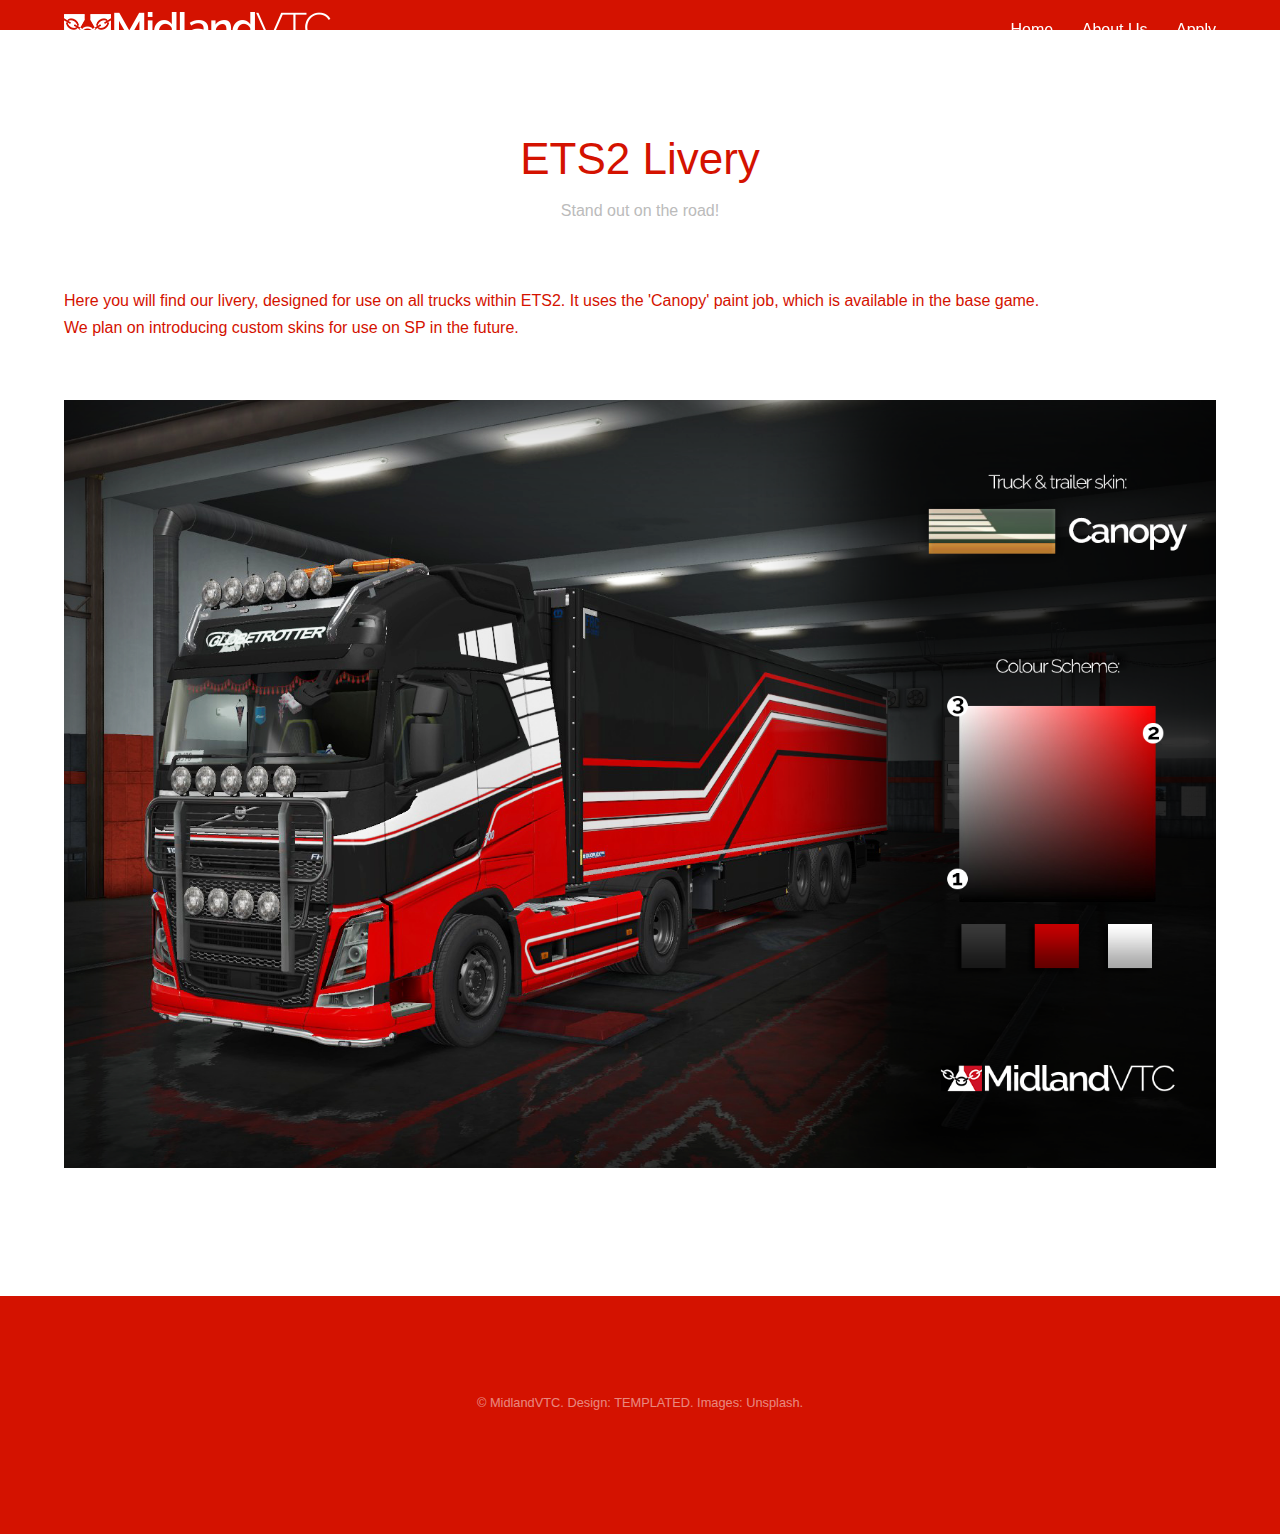
==== commit b2926073: "yes" ====
--- a/ets2livery.html
+++ b/ets2livery.html
@@ -44,7 +44,7 @@
 			<footer id="footer">
 				<div class="inner">
 					<div class="copyright">
-						&copy; Untitled. Design: <a href="https://templated.co">TEMPLATED</a>. Images: <a href="https://unsplash.com">Unsplash</a>.
+						&copy; MidlandVTC. Design: <a href="https://templated.co">TEMPLATED</a>. Images: <a href="https://unsplash.com">Unsplash</a>.
 					</div>
 				</div>
 			</footer>
--- a/assets/css/main.css
+++ b/assets/css/main.css
@@ -2874,13 +2874,13 @@
 /* Header */
 
 	.subpage {
-		padding-top: 55px;
+		padding-top: 30px;
 	}
 
 		.subpage #header {
 			background: #d41200;
 			top: 0;
-			height: 55px;
+			height: 30px;
 			line-height: 12px;
 			position: fixed;
 		}
@@ -3155,7 +3155,7 @@
 
 			#banner .flex div {
 				border-right: 2px solid rgba(255, 255, 255, 0.2);
-				padding: 0 8em;
+				padding: 0 2em;
 			}
 
 				#banner .flex div:last-child {
